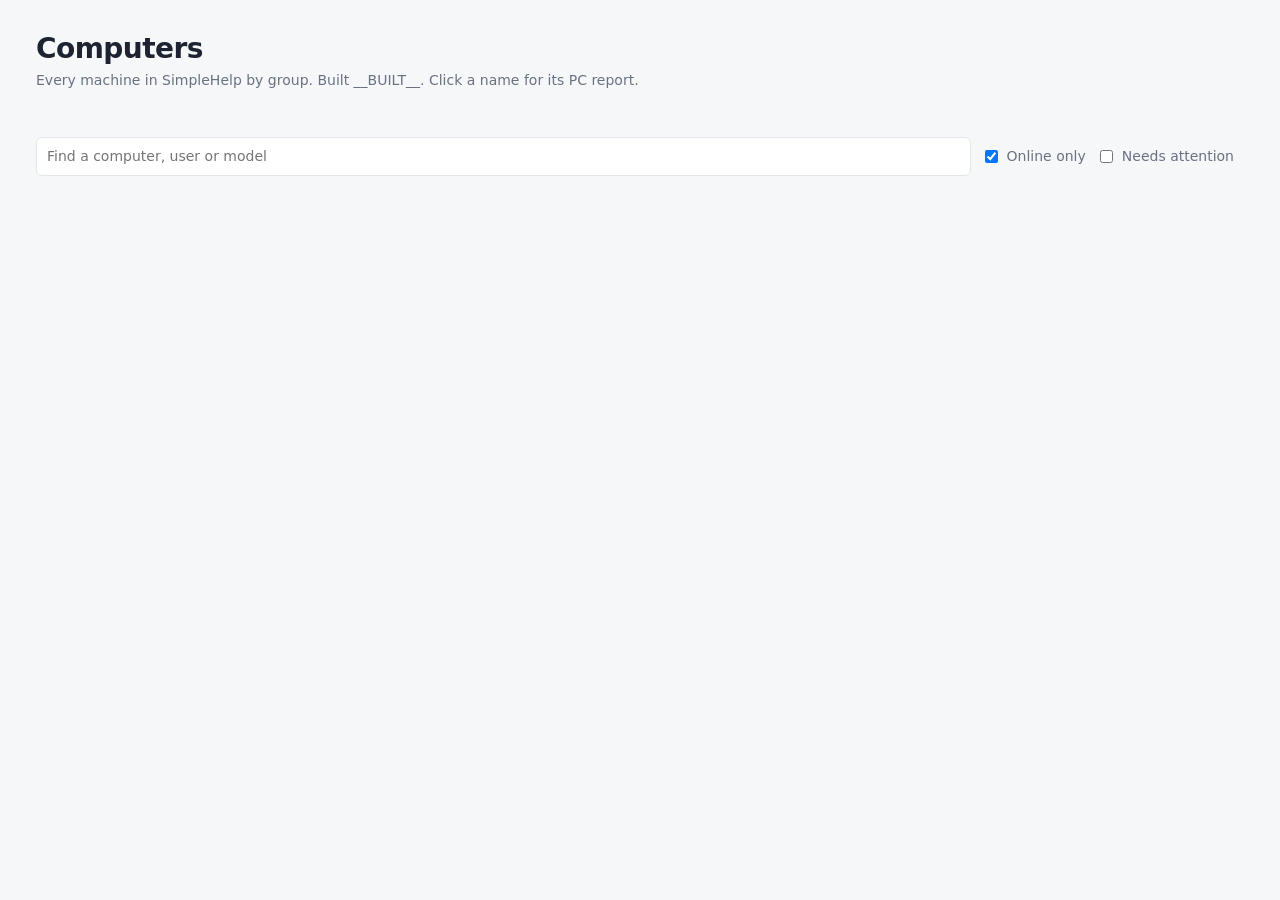
==== kstans-pc-reports/app/templates/index.html @ cbafaa71 "Add PC Reports app (kstans-pc-reports) Every SimpleHelp machine by group, a report page per PC, resc" ====
<!doctype html>
<html lang="en">
<head>
<meta charset="utf-8">
<meta name="viewport" content="width=device-width, initial-scale=1">
<title>Computers</title>
<style>
:root {
  --bg: #f6f7f9; --card: #ffffff; --ink: #1d2330; --muted: #6a7282; --line: #e3e6eb; --accent: #2563eb;
  --ok: #15803d; --warn: #b45309; --bad: #b91c1c; --ok-bg: #e8f5ec; --warn-bg: #fdf3e2; --bad-bg: #fbe9e9; --chip: #eef0f3;
}
@media (prefers-color-scheme: dark) {
  :root { --bg: #12151b; --card: #1a1f27; --ink: #e6e9ef; --muted: #98a1b2; --line: #2a313c; --accent: #6ea0ff;
    --ok: #4ade80; --warn: #fbbf24; --bad: #f87171; --ok-bg: #16281d; --warn-bg: #2c2414; --bad-bg: #2e1819; --chip: #252b35; }
}
* { box-sizing: border-box; }
body { margin: 0; background: var(--bg); color: var(--ink); font: 14px/1.5 "Segoe UI", system-ui, -apple-system, sans-serif; }
.wrap { max-width: 1240px; margin: 0 auto; padding: 28px 16px 48px; }
h1 { margin: 0; font-size: 28px; letter-spacing: -0.02em; }
.sub, .small { color: var(--muted); }
.small { font-size: 12px; }
.stats { display: grid; grid-template-columns: repeat(auto-fit, minmax(150px, 1fr)); gap: 12px; margin: 18px 0; }
.stat { background: var(--card); border: 1px solid var(--line); border-radius: 10px; padding: 12px 14px; }
.stat .v { font-size: 22px; font-weight: 600; }
.tools { position: sticky; top: 0; z-index: 2; background: var(--bg); padding: 10px 0; display: flex; gap: 10px; flex-wrap: wrap; align-items: center; }
input[type=search] { flex: 1; min-width: 220px; padding: 8px 10px; border: 1px solid var(--line); border-radius: 6px; background: var(--card); color: var(--ink); font: inherit; }
label { display: inline-flex; gap: 6px; align-items: center; color: var(--muted); cursor: pointer; }
nav { display: flex; flex-wrap: wrap; gap: 6px; margin-bottom: 8px; }
nav a { padding: 3px 10px; border-radius: 999px; background: var(--card); border: 1px solid var(--line); color: var(--ink); text-decoration: none; font-size: 13px; }
details.group { background: var(--card); border: 1px solid var(--line); border-radius: 10px; margin-bottom: 14px; }
details.group > summary { list-style: none; cursor: pointer; padding: 14px 16px; display: flex; gap: 12px; align-items: baseline; flex-wrap: wrap; }
details.group > summary::-webkit-details-marker { display: none; }
details.group > summary h2 { margin: 0; font-size: 19px; }
details.group > summary::before { content: '\25B8'; color: var(--muted); }
details.group[open] > summary::before { content: '\25BE'; }
.sg { padding: 0 16px 14px; }
.sg h3 { margin: 10px 0 6px; font-size: 13px; text-transform: uppercase; letter-spacing: 0.06em; color: var(--muted); }
.tw { overflow-x: auto; }
table { width: 100%; border-collapse: collapse; }
th, td { text-align: left; padding: 7px 8px; border-bottom: 1px solid var(--line); vertical-align: top; white-space: nowrap; }
td.f { white-space: normal; min-width: 220px; }
th { font-size: 12px; color: var(--muted); font-weight: 600; }
tr.off td { color: var(--muted); }
a.pc { color: var(--accent); font-weight: 600; text-decoration: none; }
a.pc:hover { text-decoration: underline; }
.dot { display: inline-block; width: 8px; height: 8px; border-radius: 50%; margin-right: 6px; background: var(--muted); }
.dot.on { background: var(--ok); }
.chip { display: inline-block; padding: 1px 7px; border-radius: 999px; font-size: 12px; margin: 1px 4px 1px 0; background: var(--chip); }
.chip.bad { background: var(--bad-bg); color: var(--bad); }
.chip.warn { background: var(--warn-bg); color: var(--warn); }
.chip.ok { background: var(--ok-bg); color: var(--ok); }
.chip.acked { background: transparent; border: 1px dashed var(--line); color: var(--muted); }
/* Mark OK / Undo inside a chip; only when the page comes from the report server. */
.chip .ack { display: none; margin-left: 5px; padding: 0 5px; border: 0; border-radius: 999px; font: inherit; font-size: 11px;
  background: rgba(127,127,127,0.18); color: inherit; cursor: pointer; }
body.live .chip .ack { display: inline-block; }
.chip .ack:hover { background: rgba(127,127,127,0.35); }
.count { font-size: 13px; color: var(--muted); }
.empty { color: var(--muted); padding: 6px 0 4px; }
/* Rescan buttons only show when the page comes from the report server (scripts\pc-reports-server.mjs). */
.rs { display: none; font: inherit; font-size: 12px; padding: 1px 8px; margin-left: 8px; border: 1px solid var(--line);
  border-radius: 6px; background: var(--card); color: var(--accent); cursor: pointer; vertical-align: 1px; }
body.live .rs { display: inline-block; }
a.rs { text-decoration: none; }
.rs:hover { border-color: var(--accent); }
.rs.armed { background: var(--accent); color: #fff; border-color: var(--accent); }
.rs:disabled { opacity: 0.5; cursor: default; }
.job { margin: 0 0 12px; padding: 10px 12px; border-radius: 8px; background: var(--card); border: 1px solid var(--line); border-left: 4px solid var(--accent); }
.job.failed { border-left-color: var(--bad); }
.job.done { border-left-color: var(--ok); }
.job ul { margin: 6px 0 0; padding-left: 18px; font-size: 13px; }
@media print { .tools, nav, .rs, .job { display: none; } details.group { break-inside: avoid; } }
</style>
</head>
<body>
<div class="wrap">
  <h1>Computers</h1>
  <div class="sub">Every machine in SimpleHelp by group. Built __BUILT__. Click a name for its PC report.</div>
  <div class="stats" id="stats"></div>
  <div class="tools">
    <input type="search" id="q" placeholder="Find a computer, user or model">
    <label><input type="checkbox" id="onl" checked> Online only</label>
    <label><input type="checkbox" id="att"> Needs attention</label>
    <span class="small" id="n"></span>
    <button class="rs" id="refresh" type="button" title="Re-read groups, names and online status from SimpleHelp. Runs nothing on any PC.">Refresh list</button>
    <a class="rs" href="/logout" title="Sign out of PC Reports">Sign out</a>
  </div>
  <div id="job" class="job" hidden></div>
  <nav id="nav"></nav>
  <div id="groups"></div>
</div>
<script id="data" type="application/json">__DATA__</script>
<script>
const all = JSON.parse(document.getElementById('data').textContent);
const esc = v => v == null ? '' : String(v).replace(/[&<>"]/g, c => ({'&':'&amp;','<':'&lt;','>':'&gt;','"':'&quot;'}[c]));
const order = ['C4', 'Town of Clyde', 'MPI', 'Customer', 'GahaganCPA', 'Grace Church', 'Ungrouped'];
// Not "top": that is window.top, and redeclaring it stops the whole script.
const topGroup = g => g.split('/')[0];
const tops = [...new Set(all.map(m => topGroup(m.group)))].sort((a, b) => ((order.indexOf(a) + 99) % 99) - ((order.indexOf(b) + 99) % 99) || a.localeCompare(b));
// Flags marked OK (f.ok) still show, greyed, but don't count toward a PC's status.
const live = m => m.flags.filter(f => !f.ok);
const worst = m => live(m).some(f => f.s === 'bad') ? 2 : live(m).length ? 1 : 0;

const S = (k, v, x = '') => `<div class="stat"><div class="small">${k}</div><div class="v">${v}</div><div class="small">${x}</div></div>`;
const rep = all.filter(m => m.report);
document.getElementById('stats').innerHTML =
  S('Machines in SimpleHelp', all.length) + S('Online now', all.filter(m => m.online).length) +
  S('PC reports', rep.length, 'click a name') +
  S('Serious issues', rep.filter(m => worst(m) === 2).length, 'red flags, e.g. no updates') +
  S('Worth a look', rep.filter(m => worst(m) === 1).length, 'amber flags only') +
  S('Look healthy', rep.filter(m => worst(m) === 0).length);

const row = m => `<tr class="${m.online ? '' : 'off'}">
  <td><span class="dot ${m.online ? 'on' : ''}" title="${m.online ? 'online' : 'offline'}"></span>${m.report ? `<a class="pc" href="pc/${esc(m.id)}.html">${esc(m.name)}</a>` : esc(m.name)}${rsBtn([m], m.name, 'Rescan')}
    ${m.host && m.host.toLowerCase() !== String(m.name).toLowerCase() ? `<div class="small">${esc(m.host)}</div>` : ''}</td>
  <td>${esc(m.user)}</td>
  <td>${esc(m.os)}${m.model ? `<div class="small">${esc(m.model)}</div>` : ''}</td>
  <td>${m.report ? esc(m.lastUpdate || '-') : ''}</td>
  <td>${m.uptime != null ? m.uptime + ' d' : ''}</td>
  <td>${m.cFree != null ? m.cFree + '%' : ''}</td>
  <td class="f">${m.report ? (m.flags.length ? (live(m).length ? '' : '<span class="chip ok">OK</span>') + m.flags.map(f => f.ok
       ? `<span class="chip acked" title="Marked OK">&#10003; ${esc(f.t)}<button class="ack" type="button" data-id="${esc(m.id)}" data-key="${esc(f.k)}" data-ok="0" title="Undo: show this warning again">&times;</button></span>`
       : `<span class="chip ${f.s}">${esc(f.t)}<button class="ack" type="button" data-id="${esc(m.id)}" data-key="${esc(f.k)}" data-ok="1" title="Mark OK: I know about this">OK</button></span>`).join('') : '<span class="chip ok">OK</span>')
     : `<span class="small">${m.online ? 'no report yet' : 'offline, last seen ' + esc(m.lastSeen)}</span>`}</td></tr>`;
const head = '<tr><th>Computer</th><th>User</th><th>Windows</th><th>Last update</th><th>Uptime</th><th>C: free</th><th>Flags</th></tr>';

function draw() {
  const q = document.getElementById('q').value.toLowerCase(), onl = document.getElementById('onl').checked, att = document.getElementById('att').checked;
  const keep = m => (!onl || m.online) && (!att || worst(m) > 0) &&
    (!q || `${m.name} ${m.host} ${m.user} ${m.model} ${m.os} ${m.group}`.toLowerCase().includes(q));
  let shown = 0;
  document.getElementById('groups').innerHTML = tops.map(t => {
    const inTop = all.filter(m => topGroup(m.group) === t), vis = inTop.filter(keep);
    shown += vis.length;
    if (!vis.length && (q || att)) return '';
    const subs = [...new Set(inTop.map(m => m.group))].sort((a, b) => (a === t ? -1 : b === t ? 1 : a.localeCompare(b)));
    const body = subs.map(s => {
      const ms = vis.filter(m => m.group === s).sort((a, b) => b.online - a.online || worst(b) - worst(a) || a.name.localeCompare(b.name));
      const tot = inTop.filter(m => m.group === s);
      if (!ms.length && (q || att || onl)) return subs.length > 1 && !q && !att ? `<h3>${esc(s === t ? t : s.slice(t.length + 1))} <span class="count">${tot.filter(m=>m.online).length} of ${tot.length} online</span></h3><div class="empty">Nothing online.</div>` : '';
      return `${subs.length > 1 ? `<h3>${esc(s === t ? t + ' (no subgroup)' : s.slice(t.length + 1))} <span class="count">${tot.filter(m=>m.online).length} of ${tot.length} online</span>${rsBtn(tot, s, 'Rescan subgroup')}</h3>` : ''}
        <div class="tw"><table><thead>${head}</thead><tbody>${ms.map(row).join('')}</tbody></table></div>`;
    }).join('');
    const on = inTop.filter(m => m.online).length, red = inTop.filter(m => m.report && worst(m) === 2).length;
    return `<details class="group" id="g-${esc(t.replace(/\W+/g, '-'))}" open><summary><h2>${esc(t)}</h2>
      <span class="count">${on} online of ${inTop.length}${red ? ` &middot; <span style="color:var(--bad)">${red} with serious issues</span>` : ''}</span>${rsBtn(inTop, t, 'Rescan group')}</summary><div class="sg">${body}</div></details>`;
  }).join('');
  document.getElementById('n').textContent = `${shown} shown`;
}
// ---- Rescan (only when served by scripts\pc-reports-server.mjs) ----
// A button carries the online machine IDs it covers. Group buttons need a second click to confirm.
function rsBtn(ms, label, text) {
  const ids = ms.filter(m => m.online).map(m => m.id);
  if (!ids.length) return '';
  return `<button class="rs" type="button" data-ids="${esc(ids.join(','))}" data-label="${esc(label)}" data-text="${esc(text)}">${esc(text)}</button>`;
}
const jobBox = document.getElementById('job');
let myJob = null;
async function api(path, body) {
  const r = await fetch(path, body ? { method: 'POST', headers: { 'Content-Type': 'application/json' }, body: JSON.stringify(body) } : { cache: 'no-store' });
  const j = await r.json().catch(() => ({}));
  if (!r.ok) throw new Error(j.error || r.statusText);
  return j;
}
function showJob(j) {
  if (!j || j.state === 'idle') { jobBox.hidden = true; return; }
  jobBox.hidden = false;
  jobBox.className = 'job ' + j.state;
  const what = j.label === 'the machine list' ? 'Refresh of the machine list' : `Rescan of ${esc(j.label)}`;
  const head = j.state === 'running' ? `${j.label === 'the machine list' ? 'Refreshing the machine list' : `Rescanning ${esc(j.label)}`}: ${esc(j.step)}\u2026` :
    j.state === 'done' ? `${what} finished: ${esc(j.step)}.` : `${what} failed: ${esc(j.step)}`;
  const odd = (j.results || []).filter(r => r.status !== 'updated');
  jobBox.innerHTML = head + (odd.length ? `<ul>${odd.map(r => `<li>${esc(r.name)}: ${esc(r.status)}</li>`).join('')}</ul>` : '');
  document.querySelectorAll('.rs').forEach(b => b.disabled = j.state === 'running');
}
async function poll() {
  let j; try { j = await api('/api/job'); } catch { return; }
  showJob(j);
  if (j.state === 'running') return setTimeout(poll, 3000);
  // Our own rescan just finished: reload to show the new data.
  if (myJob && j.id === myJob && j.state === 'done') setTimeout(() => location.reload(), 1500);
}
document.addEventListener('click', async e => {
  // Mark OK / Undo on a flag chip: the server saves it and rebuilds the pages, then this page reloads.
  const a = e.target.closest('.ack');
  if (a) {
    e.preventDefault();
    a.disabled = true; a.textContent = '\u2026';
    try { await api('/api/ack', { id: a.dataset.id, key: a.dataset.key, ok: a.dataset.ok === '1' }); location.reload(); }
    catch (err) { a.disabled = false; a.textContent = '!'; a.title = err.message; }
    return;
  }
  const b = e.target.closest('button.rs');   // links like Sign out keep their normal behavior
  if (!b) return;
  e.preventDefault(); e.stopPropagation();   // a button inside <summary> must not fold the group
  if (b.id === 'refresh') {
    try { myJob = (await api('/api/refresh', {})).id; poll(); }
    catch (err) { showJob({ state: 'failed', label: 'the machine list', step: err.message }); }
    return;
  }
  const ids = b.dataset.ids.split(',');
  if (ids.length > 1 && !b.classList.contains('armed')) {
    b.classList.add('armed');
    b.textContent = `Run pc-report on ${ids.length} PCs?`;
    setTimeout(() => { b.classList.remove('armed'); b.textContent = b.dataset.text; }, 5000);
    return;
  }
  b.classList.remove('armed'); b.textContent = b.dataset.text;
  try { myJob = (await api('/api/rescan', { ids, label: b.dataset.label })).id; poll(); }
  catch (err) { showJob({ state: 'failed', label: b.dataset.label, step: err.message }); }
});
if (location.protocol.startsWith('http')) {
  api('/api/ping').then(() => { document.body.classList.add('live'); poll(); }).catch(() => {});
}

// Rescan every online PC at once (needs a second click to confirm, like the group buttons).
document.getElementById('refresh').insertAdjacentHTML('beforebegin', rsBtn(all, 'all online PCs', 'Rescan all'));
document.getElementById('nav').innerHTML = tops.map(t => `<a href="#g-${esc(t.replace(/\W+/g, '-'))}">${esc(t)}</a>`).join('');
['q', 'onl', 'att'].forEach(id => document.getElementById(id).addEventListener('input', draw));
draw();
</script>
</body>
</html>
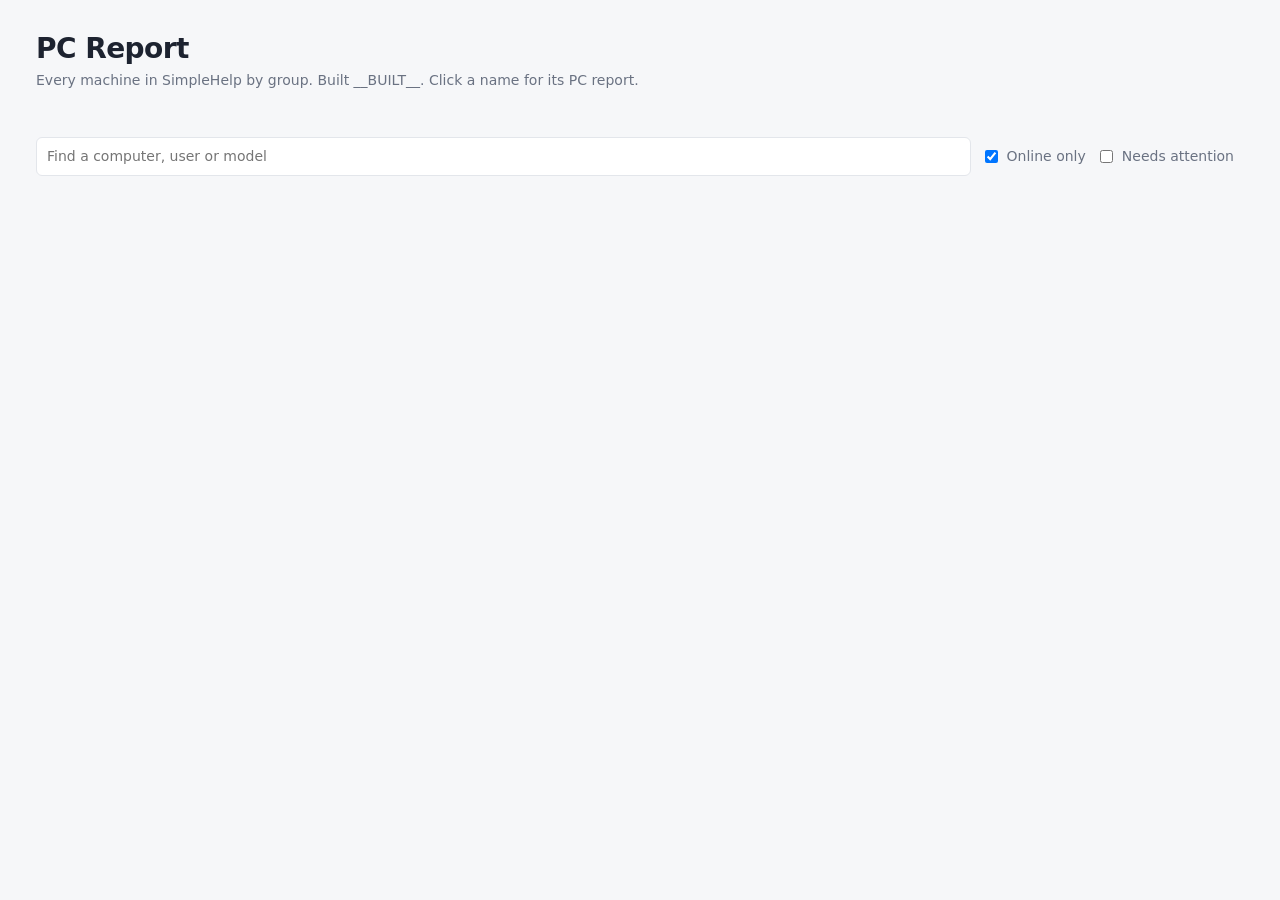
==== commit e2c1a3ea: "PC Reports 1.1.0: filter cards, PDFs, auto refresh and auto-scan - Heading is "PC Report". - The sum" ====
--- a/kstans-pc-reports/app/templates/index.html
+++ b/kstans-pc-reports/app/templates/index.html
@@ -3,7 +3,7 @@
 <head>
 <meta charset="utf-8">
 <meta name="viewport" content="width=device-width, initial-scale=1">
-<title>Computers</title>
+<title>PC Report</title>
 <style>
 :root {
   --bg: #f6f7f9; --card: #ffffff; --ink: #1d2330; --muted: #6a7282; --line: #e3e6eb; --accent: #2563eb;
@@ -20,7 +20,10 @@
 .sub, .small { color: var(--muted); }
 .small { font-size: 12px; }
 .stats { display: grid; grid-template-columns: repeat(auto-fit, minmax(150px, 1fr)); gap: 12px; margin: 18px 0; }
-.stat { background: var(--card); border: 1px solid var(--line); border-radius: 10px; padding: 12px 14px; }
+.stat { background: var(--card); border: 1px solid var(--line); border-radius: 10px; padding: 12px 14px;
+  font: inherit; color: inherit; text-align: left; cursor: pointer; }
+.stat:hover { border-color: var(--accent); }
+.stat.on { border-color: var(--accent); box-shadow: inset 0 0 0 1px var(--accent); }
 .stat .v { font-size: 22px; font-weight: 600; }
 .tools { position: sticky; top: 0; z-index: 2; background: var(--bg); padding: 10px 0; display: flex; gap: 10px; flex-wrap: wrap; align-items: center; }
 input[type=search] { flex: 1; min-width: 220px; padding: 8px 10px; border: 1px solid var(--line); border-radius: 6px; background: var(--card); color: var(--ink); font: inherit; }
@@ -63,6 +66,17 @@
 body.live .rs { display: inline-block; }
 a.rs { text-decoration: none; }
 .rs:hover { border-color: var(--accent); }
+/* Remote control: opens a session in the SimpleHelp Technician Console (simplehelp://?JW_machine=<ID>).
+   Works on any computer with the Technician Console installed, signed in or not to this page. */
+.rc { display: inline-block; font-size: 12px; padding: 1px 8px; margin-left: 8px; border: 1px solid var(--ok); border-radius: 6px;
+  color: var(--ok); text-decoration: none; vertical-align: 1px; white-space: nowrap; }
+.rc:hover { background: var(--ok-bg); }
+@media print { .rc { display: none; } }
+/* PDF of a group or subgroup: opens one printable page with every scanned PC in it. */
+a.pdf { display: none; font-size: 12px; padding: 1px 8px; margin-left: 8px; border: 1px solid var(--line); border-radius: 6px;
+  color: var(--accent); background: var(--card); text-decoration: none; vertical-align: 1px; white-space: nowrap; }
+body.live a.pdf { display: inline-block; }
+a.pdf:hover { border-color: var(--accent); }
 .rs.armed { background: var(--accent); color: #fff; border-color: var(--accent); }
 .rs:disabled { opacity: 0.5; cursor: default; }
 .job { margin: 0 0 12px; padding: 10px 12px; border-radius: 8px; background: var(--card); border: 1px solid var(--line); border-left: 4px solid var(--accent); }
@@ -74,7 +88,7 @@
 </head>
 <body>
 <div class="wrap">
-  <h1>Computers</h1>
+  <h1>PC Report</h1>
   <div class="sub">Every machine in SimpleHelp by group. Built __BUILT__. Click a name for its PC report.</div>
   <div class="stats" id="stats"></div>
   <div class="tools">
@@ -101,17 +115,34 @@
 const live = m => m.flags.filter(f => !f.ok);
 const worst = m => live(m).some(f => f.s === 'bad') ? 2 : live(m).length ? 1 : 0;
 
-const S = (k, v, x = '') => `<div class="stat"><div class="small">${k}</div><div class="v">${v}</div><div class="small">${x}</div></div>`;
-const rep = all.filter(m => m.report);
-document.getElementById('stats').innerHTML =
-  S('Machines in SimpleHelp', all.length) + S('Online now', all.filter(m => m.online).length) +
-  S('PC reports', rep.length, 'click a name') +
-  S('Serious issues', rep.filter(m => worst(m) === 2).length, 'red flags, e.g. no updates') +
-  S('Worth a look', rep.filter(m => worst(m) === 1).length, 'amber flags only') +
-  S('Look healthy', rep.filter(m => worst(m) === 0).length);
+// The cards are filters: click one to list only those machines, click it again (or "Machines in
+// SimpleHelp") to show everything. Each card's test is the same one its count uses.
+const cards = {
+  all:    { k: 'Machines in SimpleHelp', test: m => true },
+  online: { k: 'Online now', test: m => m.online },
+  report: { k: 'PC reports', x: 'scanned at least once', test: m => m.report },
+  bad:    { k: 'Serious issues', x: 'red flags, e.g. no updates', test: m => m.report && worst(m) === 2 },
+  warn:   { k: 'Worth a look', x: 'amber flags only', test: m => m.report && worst(m) === 1 },
+  ok:     { k: 'Look healthy', test: m => m.report && worst(m) === 0 },
+};
+let card = 'all';
+function drawStats() {
+  document.getElementById('stats').innerHTML = Object.entries(cards).map(([id, c]) =>
+    `<button class="stat${card === id && id !== 'all' ? ' on' : ''}" type="button" data-card="${id}" title="${id === 'all' ? 'Show every machine' : 'Show only these; click again to show all'}">
+      <div class="small">${c.k}</div><div class="v">${all.filter(c.test).length}</div><div class="small">${c.x || ''}</div></button>`).join('');
+}
+document.getElementById('stats').addEventListener('click', e => {
+  const b = e.target.closest('.stat');
+  if (!b) return;
+  card = b.dataset.card === card ? 'all' : b.dataset.card;
+  // A card's count includes offline machines (except "Online now"), so the list should too.
+  document.getElementById('onl').checked = card === 'online';
+  drawStats(); draw();
+});
+drawStats();
 
 const row = m => `<tr class="${m.online ? '' : 'off'}">
-  <td><span class="dot ${m.online ? 'on' : ''}" title="${m.online ? 'online' : 'offline'}"></span>${m.report ? `<a class="pc" href="pc/${esc(m.id)}.html">${esc(m.name)}</a>` : esc(m.name)}${rsBtn([m], m.name, 'Rescan')}
+  <td><span class="dot ${m.online ? 'on' : ''}" title="${m.online ? 'online' : 'offline'}"></span>${m.report ? `<a class="pc" href="pc/${esc(m.id)}.html">${esc(m.name)}</a>` : esc(m.name)}${rsBtn([m], m.name, 'Rescan')}${m.online ? `<a class="rc" href="simplehelp://?JW_machine=${encodeURIComponent(m.id)}" title="Open a remote control session in the SimpleHelp Technician Console">Remote</a>` : ''}
     ${m.host && m.host.toLowerCase() !== String(m.name).toLowerCase() ? `<div class="small">${esc(m.host)}</div>` : ''}</td>
   <td>${esc(m.user)}</td>
   <td>${esc(m.os)}${m.model ? `<div class="small">${esc(m.model)}</div>` : ''}</td>
@@ -126,24 +157,25 @@
 
 function draw() {
   const q = document.getElementById('q').value.toLowerCase(), onl = document.getElementById('onl').checked, att = document.getElementById('att').checked;
-  const keep = m => (!onl || m.online) && (!att || worst(m) > 0) &&
+  const narrow = q || att || card !== 'all';   // filtering, so hide groups and subgroups with no match
+  const keep = m => (!onl || m.online) && (!att || worst(m) > 0) && cards[card].test(m) &&
     (!q || `${m.name} ${m.host} ${m.user} ${m.model} ${m.os} ${m.group}`.toLowerCase().includes(q));
   let shown = 0;
   document.getElementById('groups').innerHTML = tops.map(t => {
     const inTop = all.filter(m => topGroup(m.group) === t), vis = inTop.filter(keep);
     shown += vis.length;
-    if (!vis.length && (q || att)) return '';
+    if (!vis.length && narrow) return '';
     const subs = [...new Set(inTop.map(m => m.group))].sort((a, b) => (a === t ? -1 : b === t ? 1 : a.localeCompare(b)));
     const body = subs.map(s => {
       const ms = vis.filter(m => m.group === s).sort((a, b) => b.online - a.online || worst(b) - worst(a) || a.name.localeCompare(b.name));
       const tot = inTop.filter(m => m.group === s);
-      if (!ms.length && (q || att || onl)) return subs.length > 1 && !q && !att ? `<h3>${esc(s === t ? t : s.slice(t.length + 1))} <span class="count">${tot.filter(m=>m.online).length} of ${tot.length} online</span></h3><div class="empty">Nothing online.</div>` : '';
-      return `${subs.length > 1 ? `<h3>${esc(s === t ? t + ' (no subgroup)' : s.slice(t.length + 1))} <span class="count">${tot.filter(m=>m.online).length} of ${tot.length} online</span>${rsBtn(tot, s, 'Rescan subgroup')}</h3>` : ''}
+      if (!ms.length && (narrow || onl)) return subs.length > 1 && !narrow ? `<h3>${esc(s === t ? t : s.slice(t.length + 1))} <span class="count">${tot.filter(m=>m.online).length} of ${tot.length} online</span></h3><div class="empty">Nothing online.</div>` : '';
+      return `${subs.length > 1 ? `<h3>${esc(s === t ? t + ' (no subgroup)' : s.slice(t.length + 1))} <span class="count">${tot.filter(m=>m.online).length} of ${tot.length} online</span>${rsBtn(tot, s, 'Rescan subgroup')}${pdfLink(tot, s, true)}</h3>` : ''}
         <div class="tw"><table><thead>${head}</thead><tbody>${ms.map(row).join('')}</tbody></table></div>`;
     }).join('');
     const on = inTop.filter(m => m.online).length, red = inTop.filter(m => m.report && worst(m) === 2).length;
     return `<details class="group" id="g-${esc(t.replace(/\W+/g, '-'))}" open><summary><h2>${esc(t)}</h2>
-      <span class="count">${on} online of ${inTop.length}${red ? ` &middot; <span style="color:var(--bad)">${red} with serious issues</span>` : ''}</span>${rsBtn(inTop, t, 'Rescan group')}</summary><div class="sg">${body}</div></details>`;
+      <span class="count">${on} online of ${inTop.length}${red ? ` &middot; <span style="color:var(--bad)">${red} with serious issues</span>` : ''}</span>${rsBtn(inTop, t, 'Rescan group')}${pdfLink(inTop, t, false)}</summary><div class="sg">${body}</div></details>`;
   }).join('');
   document.getElementById('n').textContent = `${shown} shown`;
 }
@@ -153,6 +185,14 @@
   const ids = ms.filter(m => m.online).map(m => m.id);
   if (!ids.length) return '';
   return `<button class="rs" type="button" data-ids="${esc(ids.join(','))}" data-label="${esc(label)}" data-text="${esc(text)}">${esc(text)}</button>`;
+}
+// exact: just this subgroup; otherwise the group and everything under it. Offline PCs are included
+// when they have a report.
+function pdfLink(ms, group, exact) {
+  const n = ms.filter(m => m.report).length;
+  if (!n) return '';
+  return `<a class="pdf" href="print?group=${encodeURIComponent(group)}${exact ? '&exact=1' : ''}" target="_blank" rel="noopener"
+    title="Open the ${n} scanned PC report${n === 1 ? '' : 's'} as one document to save as PDF">PDF (${n})</a>`;
 }
 const jobBox = document.getElementById('job');
 let myJob = null;
@@ -217,7 +257,24 @@
 document.getElementById('refresh').insertAdjacentHTML('beforebegin', rsBtn(all, 'all online PCs', 'Rescan all'));
 document.getElementById('nav').innerHTML = tops.map(t => `<a href="#g-${esc(t.replace(/\W+/g, '-'))}">${esc(t)}</a>`).join('');
 ['q', 'onl', 'att'].forEach(id => document.getElementById(id).addEventListener('input', draw));
+
+// Reload every hour to show what the server picked up (it re-reads SimpleHelp every 15 minutes and
+// scans new PCs), keeping the search, checkboxes and card filter. Waits while a job is running.
+const KEEP = 'pcr-view';
+try {
+  const v = JSON.parse(sessionStorage.getItem(KEEP) || 'null');
+  if (v) { document.getElementById('q').value = v.q; document.getElementById('onl').checked = v.onl; document.getElementById('att').checked = v.att;
+    if (cards[v.card]) card = v.card; drawStats(); }
+} catch { /* storage blocked: start fresh */ }
+function hourly() {
+  if (!jobBox.hidden && jobBox.classList.contains('running')) return setTimeout(hourly, 60000);
+  try { sessionStorage.setItem(KEEP, JSON.stringify({ q: document.getElementById('q').value, onl: document.getElementById('onl').checked,
+    att: document.getElementById('att').checked, card, y: scrollY })); } catch { /* storage blocked */ }
+  location.reload();
+}
+if (location.protocol.startsWith('http')) setTimeout(hourly, 60 * 60 * 1000);
 draw();
+try { const y = JSON.parse(sessionStorage.getItem(KEEP) || 'null')?.y; if (y) scrollTo(0, y); sessionStorage.removeItem(KEEP); } catch { /* storage blocked */ }
 </script>
 </body>
 </html>
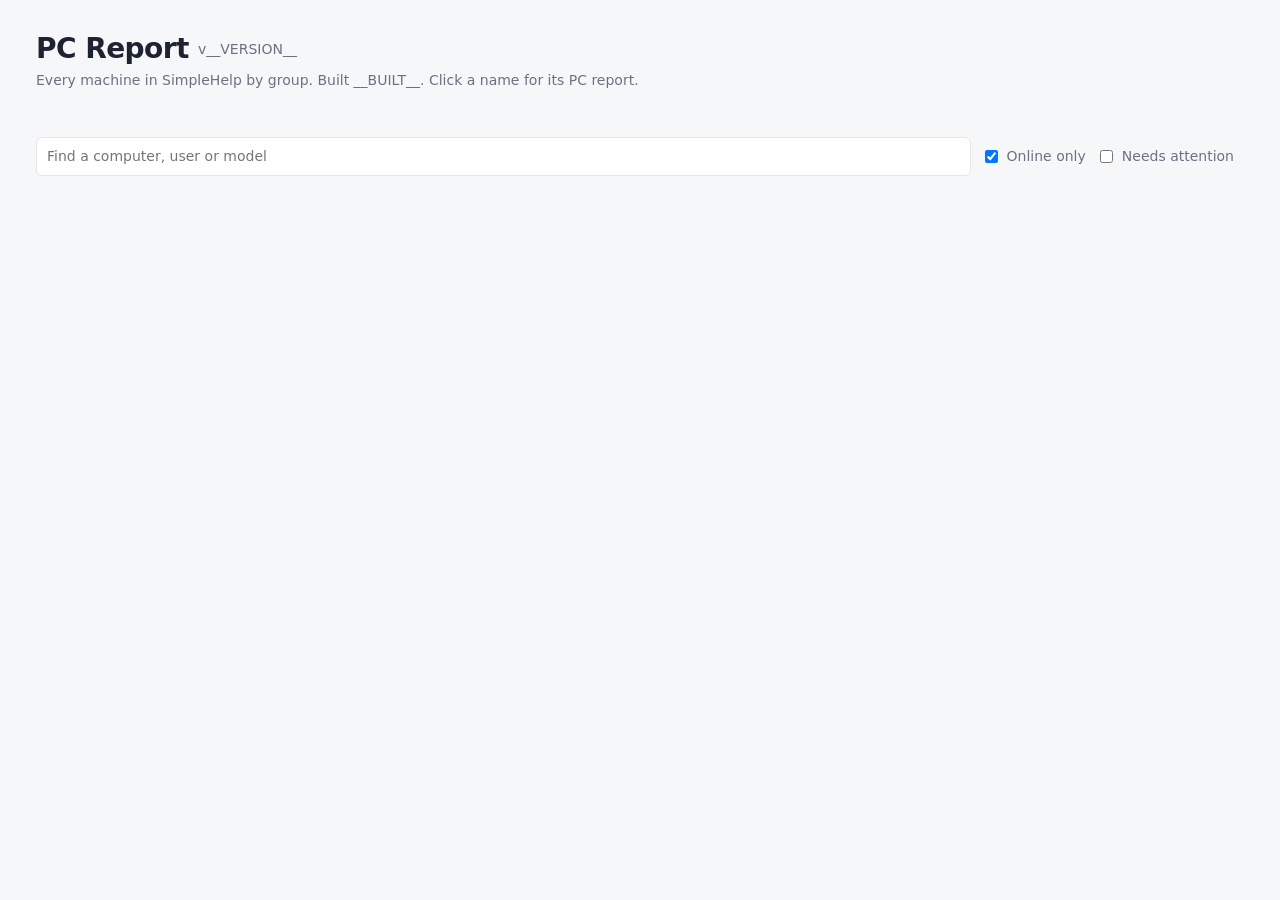
==== commit 0e60f809: "PC Reports 1.2.1: show the version next to the heading The image build passes the umbrel-app.yml ver" ====
--- a/kstans-pc-reports/app/templates/index.html
+++ b/kstans-pc-reports/app/templates/index.html
@@ -17,6 +17,7 @@
 body { margin: 0; background: var(--bg); color: var(--ink); font: 14px/1.5 "Segoe UI", system-ui, -apple-system, sans-serif; }
 .wrap { max-width: 1240px; margin: 0 auto; padding: 28px 16px 48px; }
 h1 { margin: 0; font-size: 28px; letter-spacing: -0.02em; }
+h1 .ver { font-size: 14px; font-weight: 500; color: var(--muted); letter-spacing: 0; vertical-align: 4px; }
 .sub, .small { color: var(--muted); }
 .small { font-size: 12px; }
 .stats { display: grid; grid-template-columns: repeat(auto-fit, minmax(150px, 1fr)); gap: 12px; margin: 18px 0; }
@@ -88,7 +89,7 @@
 </head>
 <body>
 <div class="wrap">
-  <h1>PC Report</h1>
+  <h1>PC Report <span class="ver">v__VERSION__</span></h1>
   <div class="sub">Every machine in SimpleHelp by group. Built __BUILT__. Click a name for its PC report.</div>
   <div class="stats" id="stats"></div>
   <div class="tools">
